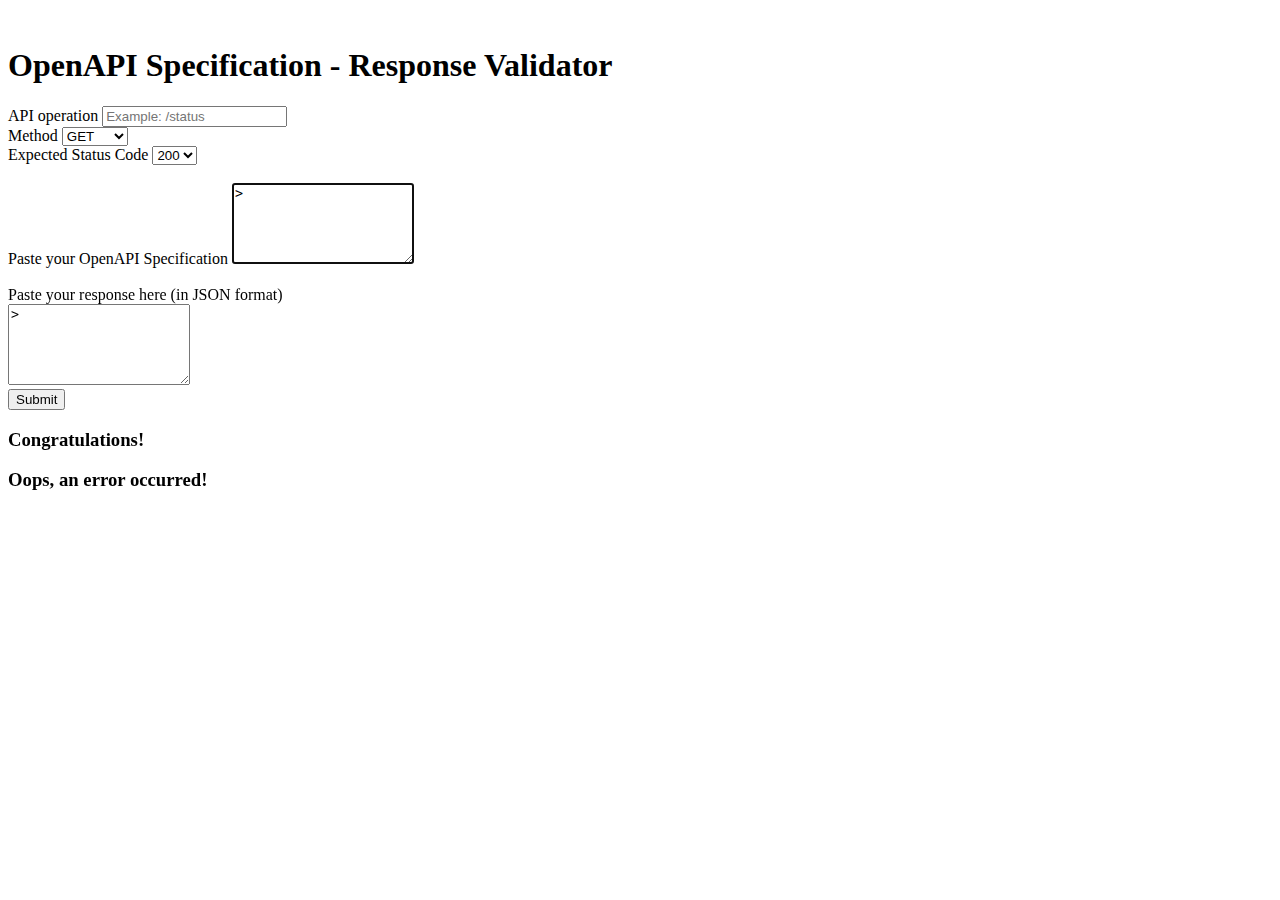
==== src/main/resources/templates/index.html @ 39eeed4e "first commit" ====
<!DOCTYPE html>
<html xmlns:th="https://www.thymeleaf.org">
  <head>
    <link rel="stylesheet" type="text/css" href="main.css">
  </head>
  <body>
    <div>
      <br>
      <h1>OpenAPI Specification - Response Validator</h1>
      <form accept-charset="UTF-8" action="#" th:action="@{/index}" th:object="${response}" method="post">
        <div class="form-group">
          <label class="text">API operation</label>
          <input th:field="*{operation}" placeholder="Example: /status" required="required">
        </div>
        <div class="form-group">
          <label for="method">Method</label>
          <select th:field="*{method}" required="required">
            <option value="GET">GET</option>
            <option value="PATCH">PATCH</option>
            <option value="PUT">PUT</option>
            <option value="POST">POST</option>
          </select>
        </div>
        <div class="form-group">
          <label for="statusCode">Expected Status Code</label>
<!--           <input type="text" th:field="*{statusCode}" required="required"> -->
          <select th:field="*{statusCode}" required="required">
            <option value="200">200</option>
            <option value="201">201</option>
            <option value="202">202</option>
            <option value="204">204</option>
            <option value="401">401</option>
            <option value="403">403</option>
            <option value="404">404</option>
            <option value="405">405</option>
            <option value="406">406</option>
            <option value="407">407</option>
            <option value="409">409</option>
            <option value="410">410</option>
            <option value="413">413</option>
            <option value="415">415</option>
            <option value="429">429</option>
            <option value="500">500</option>
            <option value="503">503</option>
            <option value="504">504</option>
          </select>
        </div>
        <br/>
        <div class="form-group">
          <label class="text">Paste your OpenAPI Specification</label>
          <textarea th:field="*{contract}" class="textarea textarea.is-code" data-gramm_editor="false" spellcheck="false" autofocus="" placeholder="openapi: 3.0.0 ..." rows="5" required="required">></textarea>
        </div>
        <br/>
        <div class="form-group">Paste your response here (in JSON format)</div>
        <textarea th:field="*{response}" class="textarea textarea.is-code" data-gramm_editor="false" spellcheck="false" autofocus="" placeholder="{}" rows="5" required="required">></textarea>
        <br/>
        <button type="submit" class="form-btn">Submit</button>
      </form>
		<div th:if="${not #strings.isEmpty(response.validationReport)}">
			<div th:if="${response.valid}">
				<h3>Congratulations!</h3>
				<p th:utext="${response.validationReport}" />	
			</div>
			<div th:unless="${response.valid}">
				<h3>Oops, an error occurred!</h3>
				<p class="red-text" th:utext="${response.validationReport}" />	
			</div>
		</div>
    </div>
  </body>
</html>
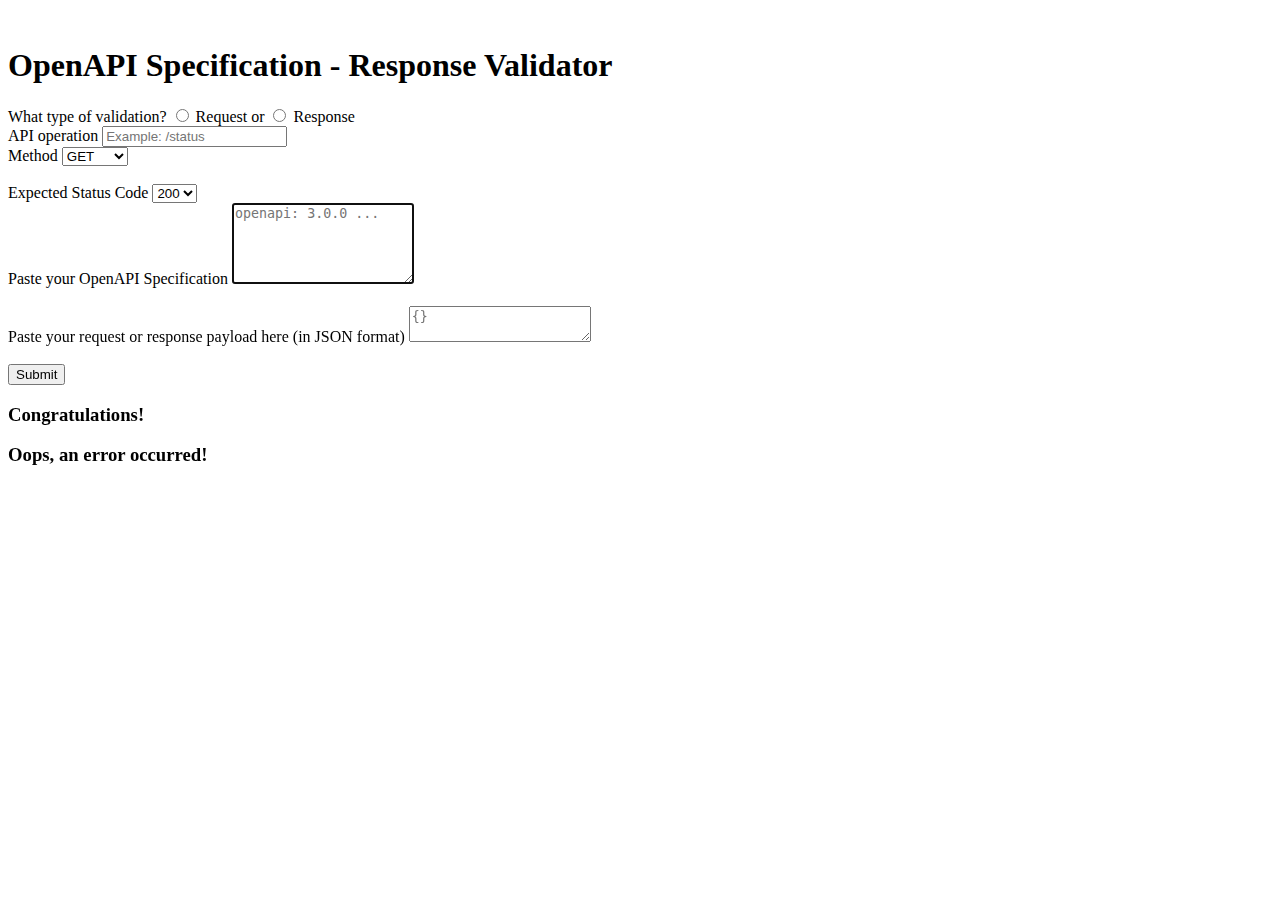
==== commit a6cb4b35: "add request validation" ====
--- a/src/main/resources/templates/index.html
+++ b/src/main/resources/templates/index.html
@@ -2,12 +2,28 @@
 <html xmlns:th="https://www.thymeleaf.org">
   <head>
     <link rel="stylesheet" type="text/css" href="main.css">
-  </head>
+    <script src="https://ajax.googleapis.com/ajax/libs/jquery/3.2.1/jquery.min.js"></script>
+	<script>
+		$(function() {
+			$('input[name="testType"]').on('click', function() {
+				if ($(this).val() == 'Response') {
+					$('#responseOnly').show();
+				} else {
+					$('#responseOnly').hide();
+				}
+			});
+		});
+	</script>
+</head>
   <body>
     <div>
       <br>
       <h1>OpenAPI Specification - Response Validator</h1>
-      <form accept-charset="UTF-8" action="#" th:action="@{/index}" th:object="${response}" method="post">
+      <form accept-charset="UTF-8" action="#" th:action="@{/index}" th:object="${validation}" method="post">
+      	<label class="text">What type of validation? </label>
+      	<input th:field="*{testType}" type="radio" value="Request" th:checked="${validation.testType == 'Request'}"> Request or
+		<input th:field="*{testType}" type="radio" value="Response" th:checked="${validation.testType == 'Response'}"> Response
+		<br/>
         <div class="form-group">
           <label class="text">API operation</label>
           <input th:field="*{operation}" placeholder="Example: /status" required="required">
@@ -21,10 +37,11 @@
             <option value="POST">POST</option>
           </select>
         </div>
-        <div class="form-group">
+        
+        <div id="responseOnly" class="form-group" style="display: inline">
+         <br/>
           <label for="statusCode">Expected Status Code</label>
-<!--           <input type="text" th:field="*{statusCode}" required="required"> -->
-          <select th:field="*{statusCode}" required="required">
+          <select th:field="*{statusCode}" required="required" style="display: inline">
             <option value="200">200</option>
             <option value="201">201</option>
             <option value="202">202</option>
@@ -47,23 +64,24 @@
         </div>
         <br/>
         <div class="form-group">
-          <label class="text">Paste your OpenAPI Specification</label>
-          <textarea th:field="*{contract}" class="textarea textarea.is-code" data-gramm_editor="false" spellcheck="false" autofocus="" placeholder="openapi: 3.0.0 ..." rows="5" required="required">></textarea>
+          <label class="text" >Paste your OpenAPI Specification</label>
+          <textarea th:field="*{contract}" class="textarea textarea.is-code" data-gramm_editor="false" spellcheck="false" autofocus="" placeholder="openapi: 3.0.0 ..." rows="5" required="required"></textarea>
         </div>
         <br/>
-        <div class="form-group">Paste your response here (in JSON format)</div>
-        <textarea th:field="*{response}" class="textarea textarea.is-code" data-gramm_editor="false" spellcheck="false" autofocus="" placeholder="{}" rows="5" required="required">></textarea>
+        <div class="form-group" style="display: block">Paste your request or response payload here (in JSON format)
+        	<textarea th:field="*{payload}" class="textarea textarea.is-code" data-gramm_editor="false" spellcheck="false" autofocus="" placeholder="{}"></textarea>
+        </div>
         <br/>
         <button type="submit" class="form-btn">Submit</button>
       </form>
-		<div th:if="${not #strings.isEmpty(response.validationReport)}">
-			<div th:if="${response.valid}">
+		<div th:if="${not #strings.isEmpty(validation.validationReport)}">
+			<div th:if="${validation.valid}">
 				<h3>Congratulations!</h3>
-				<p th:utext="${response.validationReport}" />	
+				<p th:utext="${validation.validationReport}" />	
 			</div>
-			<div th:unless="${response.valid}">
+			<div th:unless="${validation.valid}">
 				<h3>Oops, an error occurred!</h3>
-				<p class="red-text" th:utext="${response.validationReport}" />	
+				<p class="red-text" th:utext="${validation.validationReport}" />	
 			</div>
 		</div>
     </div>
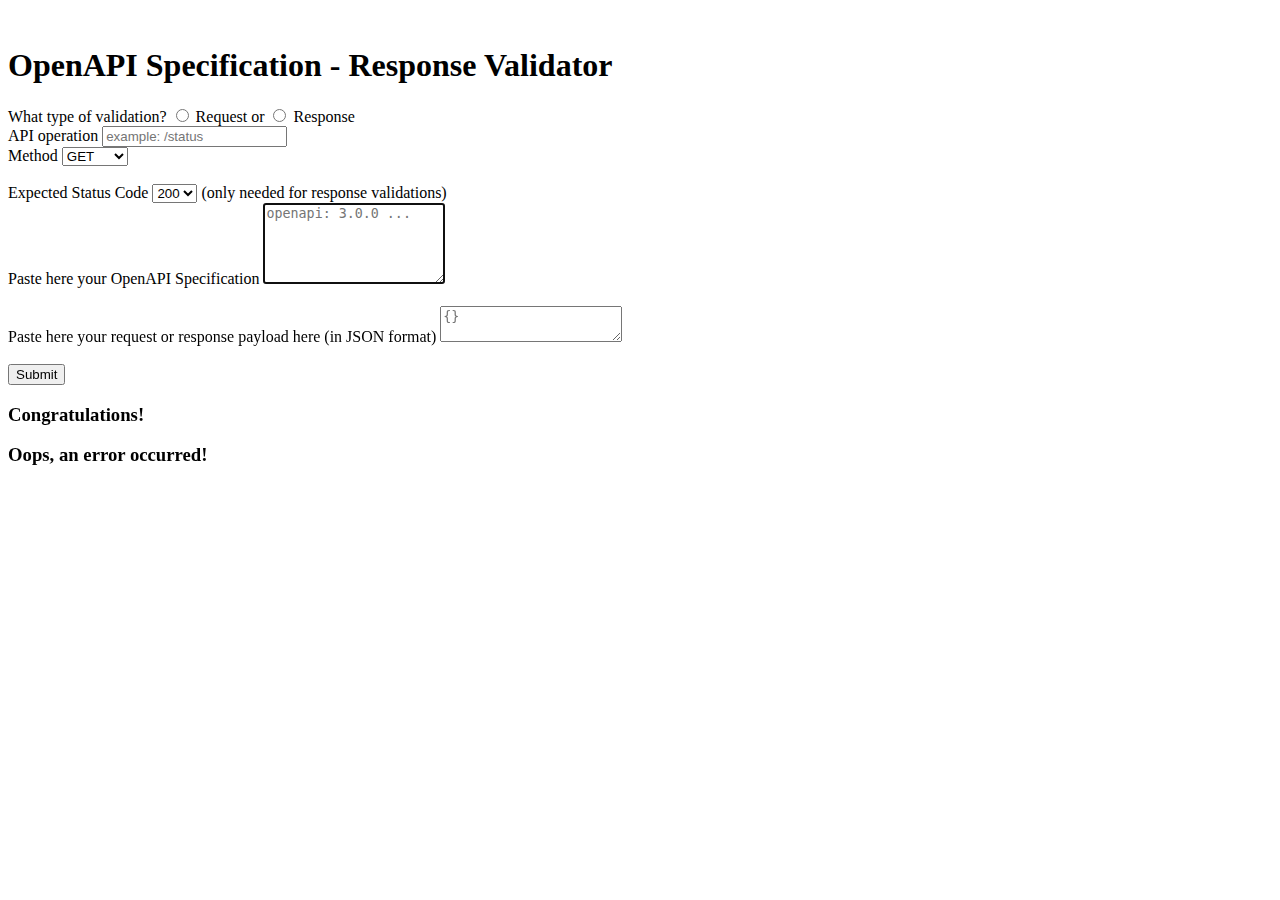
==== commit ec4a3974: "add request validations and HTTP headers input for requests" ====
--- a/src/main/resources/templates/index.html
+++ b/src/main/resources/templates/index.html
@@ -8,8 +8,10 @@
 			$('input[name="testType"]').on('click', function() {
 				if ($(this).val() == 'Response') {
 					$('#responseOnly').show();
+					$('#requestOnly').hide();
 				} else {
 					$('#responseOnly').hide();
+					$('#requestOnly').show();
 				}
 			});
 		});
@@ -26,7 +28,7 @@
 		<br/>
         <div class="form-group">
           <label class="text">API operation</label>
-          <input th:field="*{operation}" placeholder="Example: /status" required="required">
+          <input th:field="*{operation}" placeholder="example: /status" required="required">
         </div>
         <div class="form-group">
           <label for="method">Method</label>
@@ -61,14 +63,23 @@
             <option value="503">503</option>
             <option value="504">504</option>
           </select>
+          <label class="text">(only needed for response validations)</label>
         </div>
-        <br/>
+		<div id="requestOnly" class="form-group" style="display: none">
+			<br /> 
+			<label class="text">HTTP Headers</label> 
+			<input th:field="*{headers}"
+				placeholder="example: headerName1:value1,headerName2:value2"
+				class="input-text"> 
+			<label class="text">(may be needed for request validations)</label>
+		</div>
+		<br/>
         <div class="form-group">
-          <label class="text" >Paste your OpenAPI Specification</label>
+          <label class="text" >Paste here your OpenAPI Specification</label>
           <textarea th:field="*{contract}" class="textarea textarea.is-code" data-gramm_editor="false" spellcheck="false" autofocus="" placeholder="openapi: 3.0.0 ..." rows="5" required="required"></textarea>
         </div>
         <br/>
-        <div class="form-group" style="display: block">Paste your request or response payload here (in JSON format)
+        <div class="form-group" style="display: block">Paste here your request or response payload here (in JSON format)
         	<textarea th:field="*{payload}" class="textarea textarea.is-code" data-gramm_editor="false" spellcheck="false" autofocus="" placeholder="{}"></textarea>
         </div>
         <br/>
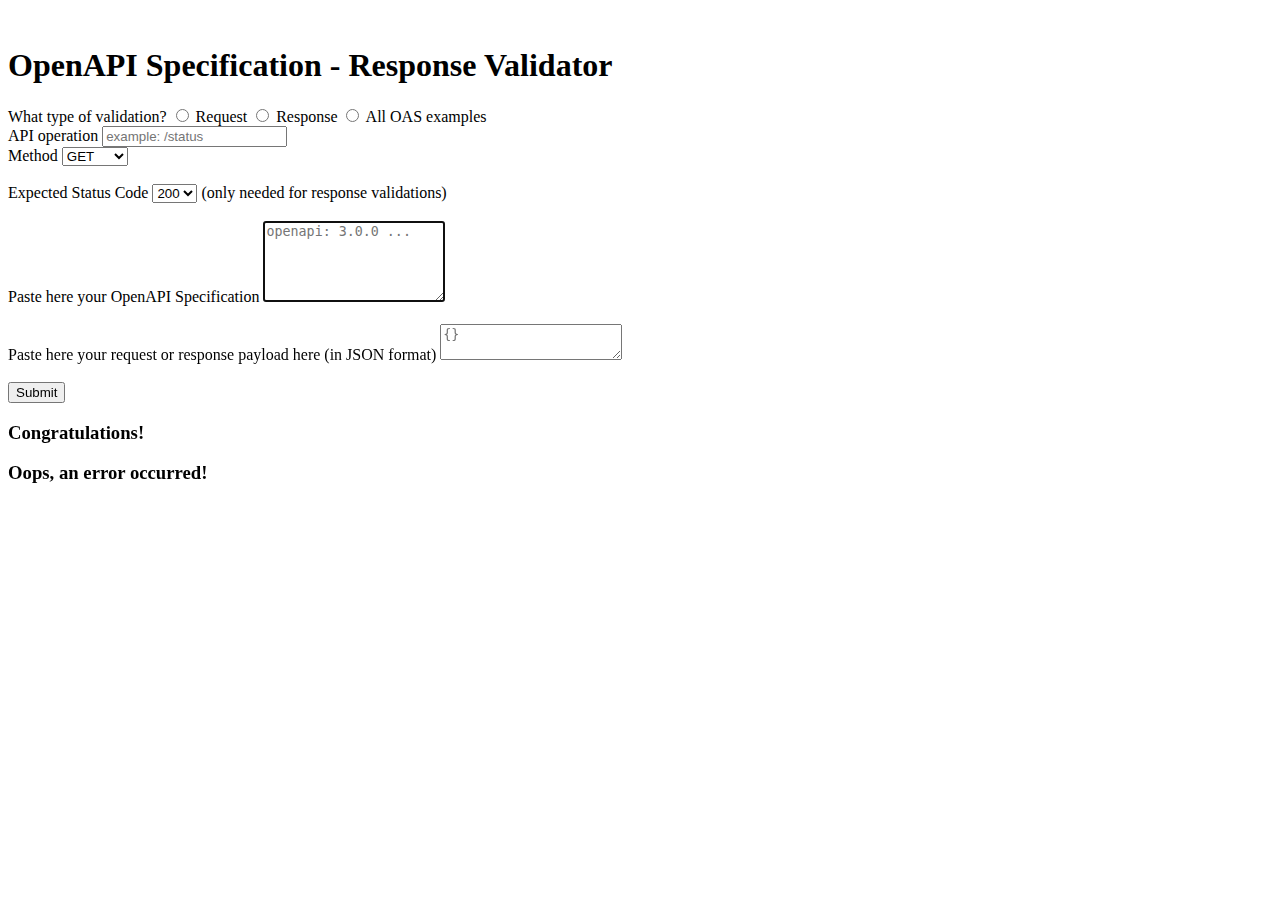
==== commit 2c2384ab: "Add the option to validate all the response examples included in the OpenAPI Specification." ====
--- a/src/main/resources/templates/index.html
+++ b/src/main/resources/templates/index.html
@@ -7,11 +7,23 @@
 		$(function() {
 			$('input[name="testType"]').on('click', function() {
 				if ($(this).val() == 'Response') {
-					$('#responseOnly').show();
-					$('#requestOnly').hide();
-				} else {
-					$('#responseOnly').hide();
-					$('#requestOnly').show();
+					$('#apiOperation').show();
+					$('#apiMethod').show();
+					$('#apiPayload').show();
+					$('#apiStatusCode').show();
+					$('#apiHeaders').hide();
+				} else if ($(this).val() == 'Request') {
+					$('#apiOperation').show();
+					$('#apiMethod').show();
+					$('#apiPayload').show();
+					$('#apiStatusCode').hide();
+					$('#apiHeaders').show();
+				} else if ($(this).val() == 'Examples') {
+					$('#apiOperation').hide();
+					$('#apiMethod').hide();
+					$('#apiPayload').hide();
+					$('#apiStatusCode').hide();
+					$('#apiHeaders').hide();
 				}
 			});
 		});
@@ -23,16 +35,17 @@
       <h1>OpenAPI Specification - Response Validator</h1>
       <form accept-charset="UTF-8" action="#" th:action="@{/index}" th:object="${validation}" method="post">
       	<label class="text">What type of validation? </label>
-      	<input th:field="*{testType}" type="radio" value="Request" th:checked="${validation.testType == 'Request'}"> Request or
+      	<input th:field="*{testType}" type="radio" value="Request" th:checked="${validation.testType == 'Request'}"> Request
 		<input th:field="*{testType}" type="radio" value="Response" th:checked="${validation.testType == 'Response'}"> Response
+		<input th:field="*{testType}" type="radio" value="Examples" th:checked="${validation.testType == 'Examples'}"> All OAS examples
 		<br/>
-        <div class="form-group">
+        <div id="apiOperation" class="form-group" style="display: block">
           <label class="text">API operation</label>
-          <input th:field="*{operation}" placeholder="example: /status" required="required">
+          <input th:field="*{operation}" placeholder="example: /status">
         </div>
-        <div class="form-group">
+        <div id="apiMethod" class="form-group" style="display: block">
           <label for="method">Method</label>
-          <select th:field="*{method}" required="required">
+          <select th:field="*{method}">
             <option value="GET">GET</option>
             <option value="PATCH">PATCH</option>
             <option value="PUT">PUT</option>
@@ -40,10 +53,10 @@
           </select>
         </div>
         
-        <div id="responseOnly" class="form-group" style="display: inline">
+        <div id="apiStatusCode" class="form-group" style="display: block">
          <br/>
           <label for="statusCode">Expected Status Code</label>
-          <select th:field="*{statusCode}" required="required" style="display: inline">
+          <select th:field="*{statusCode}" style="display: inline">
             <option value="200">200</option>
             <option value="201">201</option>
             <option value="202">202</option>
@@ -65,7 +78,7 @@
           </select>
           <label class="text">(only needed for response validations)</label>
         </div>
-		<div id="requestOnly" class="form-group" style="display: none">
+		<div id="apiHeaders" class="form-group" style="display: none">
 			<br /> 
 			<label class="text">HTTP Headers</label> 
 			<input th:field="*{headers}"
@@ -75,11 +88,11 @@
 		</div>
 		<br/>
         <div class="form-group">
-          <label class="text" >Paste here your OpenAPI Specification</label>
-          <textarea th:field="*{contract}" class="textarea textarea.is-code" data-gramm_editor="false" spellcheck="false" autofocus="" placeholder="openapi: 3.0.0 ..." rows="5" required="required"></textarea>
+          <label class="text">Paste here your OpenAPI Specification</label>
+          <textarea th:field="*{contract}" class="textarea textarea.is-code" data-gramm_editor="false" spellcheck="false" autofocus="" placeholder="openapi: 3.0.0 ..." rows="5"></textarea>
         </div>
         <br/>
-        <div class="form-group" style="display: block">Paste here your request or response payload here (in JSON format)
+        <div id="apiPayload" class="form-group" style="display: block">Paste here your request or response payload here (in JSON format)
         	<textarea th:field="*{payload}" class="textarea textarea.is-code" data-gramm_editor="false" spellcheck="false" autofocus="" placeholder="{}"></textarea>
         </div>
         <br/>
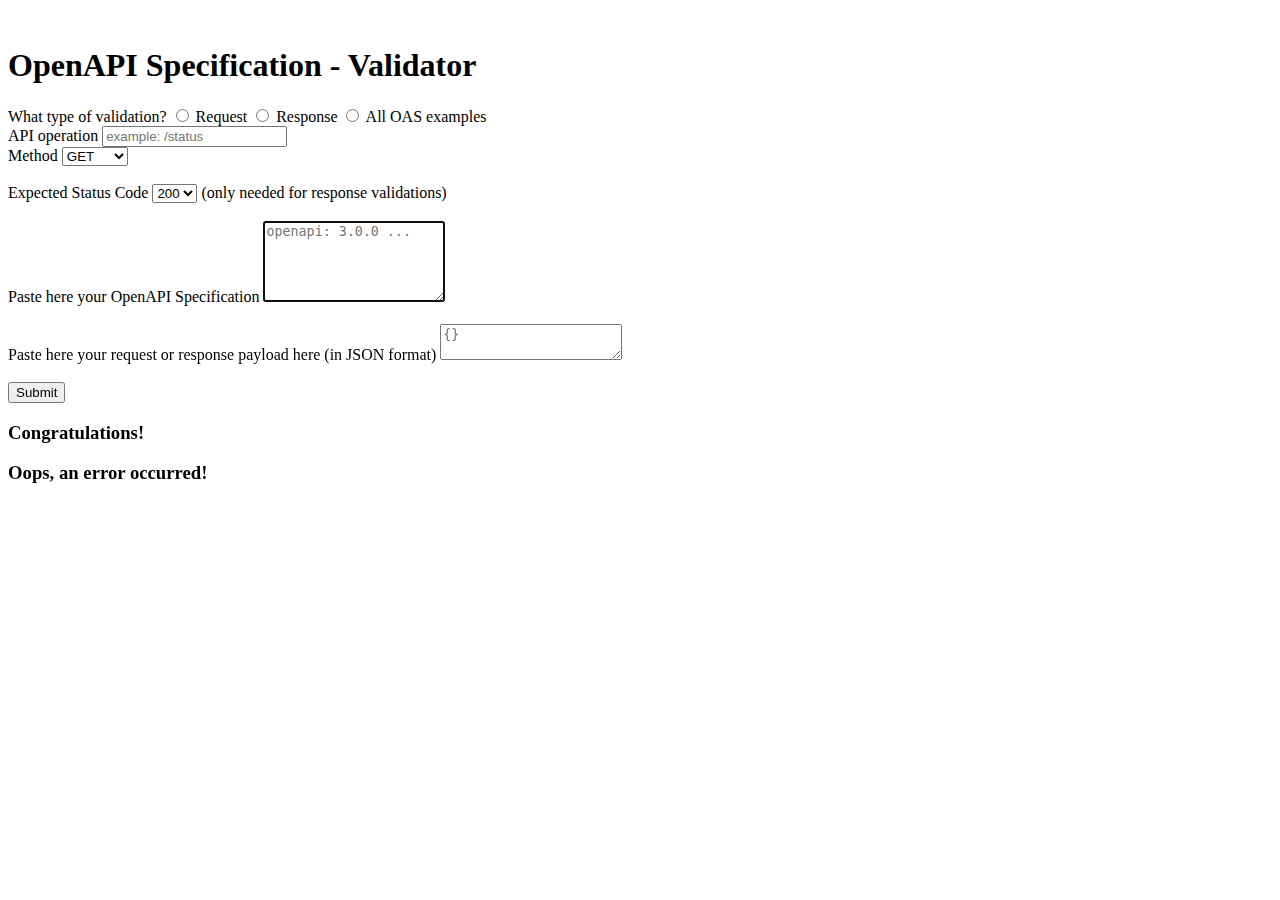
==== commit 0183ac06: "fix css to indicate width 100%, allow test of HTTP response headers" ====
--- a/src/main/resources/templates/index.html
+++ b/src/main/resources/templates/index.html
@@ -32,7 +32,7 @@
   <body>
     <div>
       <br>
-      <h1>OpenAPI Specification - Response Validator</h1>
+      <h1>OpenAPI Specification - Validator</h1>
       <form accept-charset="UTF-8" action="#" th:action="@{/index}" th:object="${validation}" method="post">
       	<label class="text">What type of validation? </label>
       	<input th:field="*{testType}" type="radio" value="Request" th:checked="${validation.testType == 'Request'}"> Request
@@ -101,13 +101,13 @@
 		<div th:if="${not #strings.isEmpty(validation.validationReport)}">
 			<div th:if="${validation.valid}">
 				<h3>Congratulations!</h3>
-				<p th:utext="${validation.validationReport}" />	
+				<p class="textarea" th:utext="${validation.validationReport}" />
 			</div>
 			<div th:unless="${validation.valid}">
 				<h3>Oops, an error occurred!</h3>
-				<p class="red-text" th:utext="${validation.validationReport}" />	
+				<p class="red-text" th:utext="${validation.validationReport}" />
 			</div>
 		</div>
-    </div>
+	</div>
   </body>
 </html>
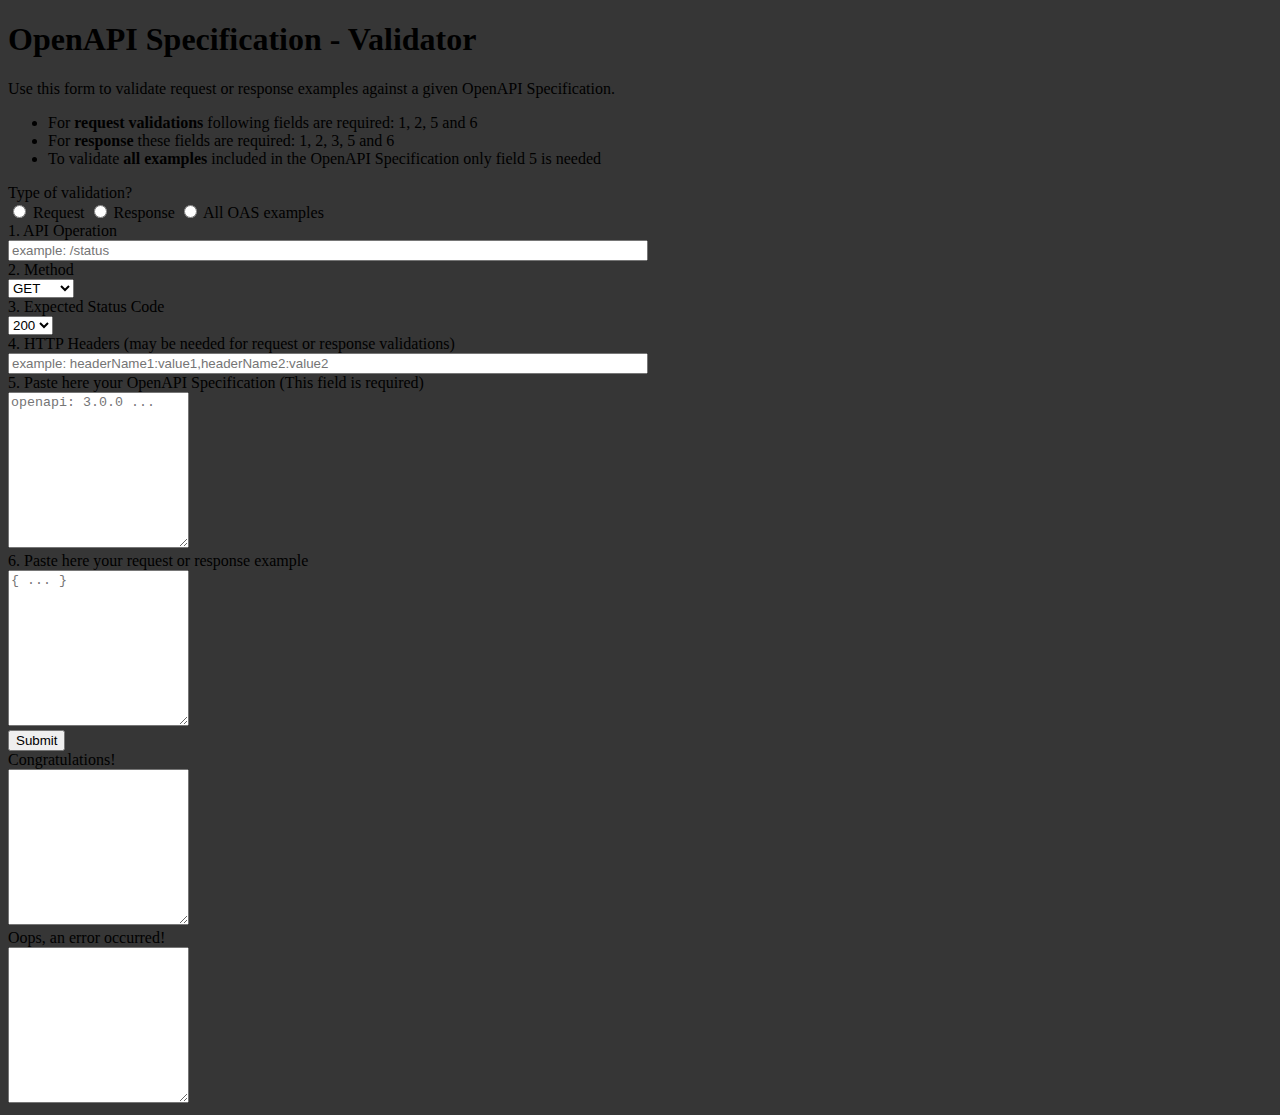
==== commit b6ef2cc3: "integrate Bulma framework bulma.io" ====
--- a/src/main/resources/templates/index.html
+++ b/src/main/resources/templates/index.html
@@ -1,113 +1,146 @@
 <!DOCTYPE html>
 <html xmlns:th="https://www.thymeleaf.org">
-  <head>
-    <link rel="stylesheet" type="text/css" href="main.css">
-    <script src="https://ajax.googleapis.com/ajax/libs/jquery/3.2.1/jquery.min.js"></script>
-	<script>
-		$(function() {
-			$('input[name="testType"]').on('click', function() {
-				if ($(this).val() == 'Response') {
-					$('#apiOperation').show();
-					$('#apiMethod').show();
-					$('#apiPayload').show();
-					$('#apiStatusCode').show();
-					$('#apiHeaders').hide();
-				} else if ($(this).val() == 'Request') {
-					$('#apiOperation').show();
-					$('#apiMethod').show();
-					$('#apiPayload').show();
-					$('#apiStatusCode').hide();
-					$('#apiHeaders').show();
-				} else if ($(this).val() == 'Examples') {
-					$('#apiOperation').hide();
-					$('#apiMethod').hide();
-					$('#apiPayload').hide();
-					$('#apiStatusCode').hide();
-					$('#apiHeaders').hide();
-				}
-			});
-		});
-	</script>
+<head>
+  <link rel="stylesheet" type="text/css" href="bulma.min.css">
+  <meta charset="utf-8">
+  <meta name="viewport" content="width=device-width, initial-scale=1">
+  <title>OpenAPI Validator</title>
+  <style>
+    body {
+      background-color: hsl(0, 0%, 21%);
+      has-text-white: hsl(0, 0%, 100%);
+    }
+  </style>
 </head>
-  <body>
-    <div>
-      <br>
-      <h1>OpenAPI Specification - Validator</h1>
+<body>
+  <section class="section has-text-white">
+    <div class="container is-max-desktop">
+      <h1 class="title is-2 has-text-white mb-5">
+        OpenAPI Specification - Validator
+      </h1>
+      <div class="block">
+        Use this form to validate request or response examples against a given OpenAPI Specification. 
+      </div>
+      <div class="block">
+        <ul>
+          <li>For <b>request validations</b> following fields are required: 1, 2, 5 and 6</li>
+          <li>For <b>response</b> these fields are required: 1, 2, 3, 5 and 6</li>
+          <li>To validate <b>all examples</b> included in the OpenAPI Specification only field 5 is needed</li>
+        </ul>
+      </div>
+
       <form accept-charset="UTF-8" action="#" th:action="@{/index}" th:object="${validation}" method="post">
-      	<label class="text">What type of validation? </label>
-      	<input th:field="*{testType}" type="radio" value="Request" th:checked="${validation.testType == 'Request'}"> Request
-		<input th:field="*{testType}" type="radio" value="Response" th:checked="${validation.testType == 'Response'}"> Response
-		<input th:field="*{testType}" type="radio" value="Examples" th:checked="${validation.testType == 'Examples'}"> All OAS examples
-		<br/>
-        <div id="apiOperation" class="form-group" style="display: block">
-          <label class="text">API operation</label>
-          <input th:field="*{operation}" placeholder="example: /status">
+        <div class="field">
+          <label class="label has-text-white">Type of validation? </label>
+          <div class="control">
+            <label class="radio has-text-white">
+              <input th:field="*{testType}" th:checked="${validation.testType == 'Request'}" type="radio" value="Request">
+              Request
+            </label>
+            <label class="radio has-text-white">
+              <input th:field="*{testType}" th:checked="${validation.testType == 'Response'}" type="radio" value="Response">
+              Response
+            </label>
+            <label class="radio has-text-white">
+              <input th:field="*{testType}" th:checked="${validation.testType == 'Examples'}" type="radio" value="Examples">
+              All OAS examples
+            </label>
+          </div>
         </div>
-        <div id="apiMethod" class="form-group" style="display: block">
-          <label for="method">Method</label>
-          <select th:field="*{method}">
-            <option value="GET">GET</option>
-            <option value="PATCH">PATCH</option>
-            <option value="PUT">PUT</option>
-            <option value="POST">POST</option>
-          </select>
+
+        <div id="apiOperation" class="field">
+          <label class="label has-text-white">1. API Operation</label>
+          <div class="control">
+            <input th:field="*{operation}" class="input is-rounded" style="width: 50%;" type="text" placeholder="example: /status">
+          </div>
         </div>
-        
-        <div id="apiStatusCode" class="form-group" style="display: block">
-         <br/>
-          <label for="statusCode">Expected Status Code</label>
-          <select th:field="*{statusCode}" style="display: inline">
-            <option value="200">200</option>
-            <option value="201">201</option>
-            <option value="202">202</option>
-            <option value="204">204</option>
-            <option value="401">401</option>
-            <option value="403">403</option>
-            <option value="404">404</option>
-            <option value="405">405</option>
-            <option value="406">406</option>
-            <option value="407">407</option>
-            <option value="409">409</option>
-            <option value="410">410</option>
-            <option value="413">413</option>
-            <option value="415">415</option>
-            <option value="429">429</option>
-            <option value="500">500</option>
-            <option value="503">503</option>
-            <option value="504">504</option>
-          </select>
-          <label class="text">(only needed for response validations)</label>
+
+        <div id="apiMethod" class="field is-grouped">
+          <div class="control">
+            <label class="label has-text-white">2. Method</label>
+            <div class="select is-rounded">
+              <select th:field="*{method}">
+                <option value="GET">GET</option>
+                <option value="PATCH">PATCH</option>
+                <option value="PUT">PUT</option>
+                <option value="POST">POST</option>
+              </select>
+            </div>
+          </div>  
+          <div class="control">
+            <label class="label has-text-white">3. Expected Status Code</label>
+            <div class="select is-rounded">
+              <select th:field="*{statusCode}">
+                <option value="200">200</option>
+                <option value="201">201</option>
+                <option value="202">202</option>
+                <option value="204">204</option>
+                <option value="401">401</option>
+                <option value="403">403</option>
+                <option value="404">404</option>
+                <option value="405">405</option>
+                <option value="406">406</option>
+                <option value="407">407</option>
+                <option value="409">409</option>
+                <option value="410">410</option>
+                <option value="413">413</option>
+                <option value="415">415</option>
+                <option value="429">429</option>
+                <option value="500">500</option>
+                <option value="503">503</option>
+                <option value="504">504</option>
+              </select>
+            </div>
+          </div>
         </div>
-		<div id="apiHeaders" class="form-group" style="display: none">
-			<br /> 
-			<label class="text">HTTP Headers</label> 
-			<input th:field="*{headers}"
-				placeholder="example: headerName1:value1,headerName2:value2"
-				class="input-text"> 
-			<label class="text">(may be needed for request validations)</label>
-		</div>
-		<br/>
-        <div class="form-group">
-          <label class="text">Paste here your OpenAPI Specification</label>
-          <textarea th:field="*{contract}" class="textarea textarea.is-code" data-gramm_editor="false" spellcheck="false" autofocus="" placeholder="openapi: 3.0.0 ..." rows="5"></textarea>
+
+        <div id="apiHeaders" class="field">
+          <label class="label has-text-white">4. HTTP Headers</label>
+          <label class="label has-text-white is-size-7">(may be needed for request or response validations)</label>
+          <div class="control">
+            <input th:field="*{headers}" class="input is-rounded" style="width: 50%;" type="text" placeholder="example: headerName1:value1,headerName2:value2">
+          </div>
         </div>
-        <br/>
-        <div id="apiPayload" class="form-group" style="display: block">Paste here your request or response payload here (in JSON format)
-        	<textarea th:field="*{payload}" class="textarea textarea.is-code" data-gramm_editor="false" spellcheck="false" autofocus="" placeholder="{}"></textarea>
+
+        <div class="field">
+          <label class="label has-text-white">5. Paste here your OpenAPI Specification</label>
+          <label class="label has-text-white is-size-7">(This field is required)</label>
+          <div class="control" style="width: 75%;">
+            <textarea th:field="*{contract}"  class="textarea is-rounded is-small is-danger" rows="10" placeholder="openapi: 3.0.0 ..."></textarea>
+          </div>
         </div>
-        <br/>
-        <button type="submit" class="form-btn">Submit</button>
+
+        <div id="apiPayload" class="field">
+          <label class="label has-text-white">6. Paste here your request or response example</label>
+          <div class="control" style="width: 75%;">
+            <textarea th:field="*{payload}" class="textarea is-small" rows="10" placeholder="{ ... }"></textarea>
+          </div>
+        </div>
+
+        <div class="field">
+          <div class="control">
+            <button class="button is-link is-rounded mb-5">Submit</button>
+          </div>
+        </div>
       </form>
-		<div th:if="${not #strings.isEmpty(validation.validationReport)}">
-			<div th:if="${validation.valid}">
-				<h3>Congratulations!</h3>
-				<p class="textarea" th:utext="${validation.validationReport}" />
-			</div>
-			<div th:unless="${validation.valid}">
-				<h3>Oops, an error occurred!</h3>
-				<p class="red-text" th:utext="${validation.validationReport}" />
-			</div>
-		</div>
-	</div>
-  </body>
-</html>
+
+      <div th:if="${not #strings.isEmpty(validation.validationReport)}">
+        <div class="field">
+          <div th:if="${validation.valid}">
+            <label class="label has-text-white is-size-5">Congratulations!</label>
+            <div class="control" style="width: 75%;">
+              <textarea th:utext="${validation.validationReport}" class="textarea is-small" rows="10"></textarea>
+            </div>
+          </div>
+          <div th:unless="${validation.valid}">
+            <label class="label has-text-white is-size-6">Oops, an error occurred!</label>
+            <div class="control" style="width: 75%;">
+              <textarea th:utext="${validation.validationReport}" class="textarea is-small is-danger" rows="10"></textarea>
+            </div>
+          </div>
+        </div>
+      </div>
+    </div>
+  </section>
+</body>
+</html>